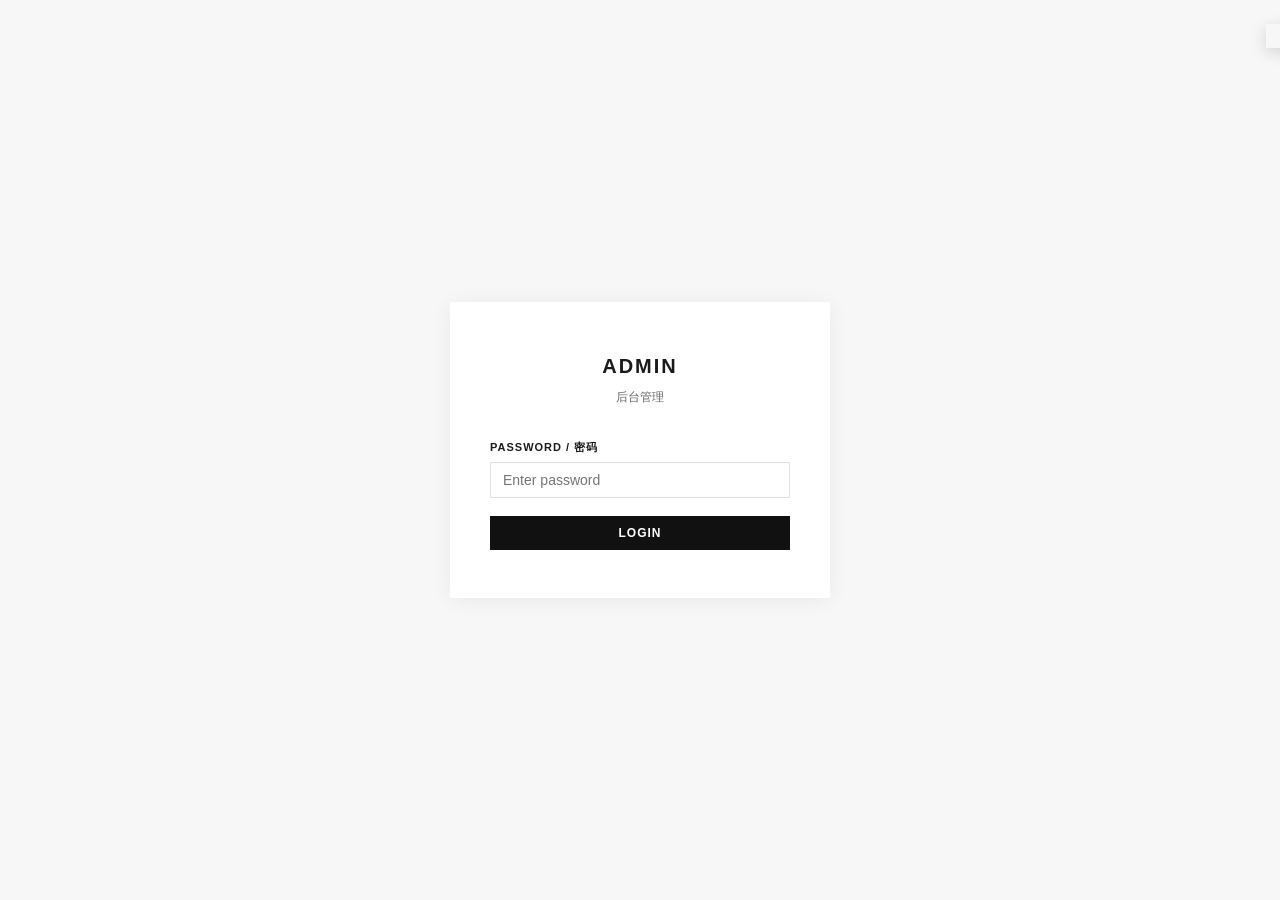
==== admin.html @ 305a061f "Initial deploy - fashion product showcase" ====
<!DOCTYPE html>
<html lang="zh-CN">
<head>
  <meta charset="UTF-8">
  <meta name="viewport" content="width=device-width, initial-scale=1.0">
  <title>Admin - Garment Factory</title>
  <link rel="stylesheet" href="css/style.css">
</head>
<body class="admin-body">

  <!-- ============ Login Screen ============ -->
  <div class="login-wrapper" id="login-screen">
    <div class="login-box">
      <h1>Admin</h1>
      <p class="subtitle">后台管理</p>
      <div class="login-error" id="login-error">Incorrect password</div>
      <div class="form-group">
        <label for="login-password">Password / 密码</label>
        <input type="password" id="login-password" placeholder="Enter password" autocomplete="current-password">
      </div>
      <button class="btn btn-primary" id="login-btn">LOGIN</button>
    </div>
  </div>

  <!-- ============ Admin Dashboard ============ -->
  <div class="admin-layout" id="admin-dashboard" style="display:none;">
    <!-- Sidebar -->
    <aside class="admin-sidebar">
      <div class="sidebar-brand">Admin Panel</div>
      <nav class="sidebar-nav">
        <a href="#" data-panel="company" class="active">
          <svg width="16" height="16" viewBox="0 0 24 24" fill="none" stroke="currentColor" stroke-width="2" stroke-linecap="round" stroke-linejoin="round"><path d="M3 9l9-7 9 7v11a2 2 0 0 1-2 2H5a2 2 0 0 1-2-2z"/><polyline points="9 22 9 12 15 12 15 22"/></svg>
          Company / 企业
        </a>
        <a href="#" data-panel="categories">
          <svg width="16" height="16" viewBox="0 0 24 24" fill="none" stroke="currentColor" stroke-width="2" stroke-linecap="round" stroke-linejoin="round"><rect x="2" y="2" width="20" height="8" rx="2" ry="2"/><rect x="2" y="14" width="20" height="8" rx="2" ry="2"/></svg>
          Categories / 品类
        </a>
        <a href="#" data-panel="social">
          <svg width="16" height="16" viewBox="0 0 24 24" fill="none" stroke="currentColor" stroke-width="2" stroke-linecap="round" stroke-linejoin="round"><circle cx="18" cy="5" r="3"/><circle cx="6" cy="12" r="3"/><circle cx="18" cy="19" r="3"/><line x1="8.59" y1="13.51" x2="15.42" y2="17.49"/><line x1="15.41" y1="6.51" x2="8.59" y2="10.49"/></svg>
          Social / 社媒
        </a>
        <a href="#" data-panel="password">
          <svg width="16" height="16" viewBox="0 0 24 24" fill="none" stroke="currentColor" stroke-width="2" stroke-linecap="round" stroke-linejoin="round"><rect x="3" y="11" width="18" height="11" rx="2" ry="2"/><path d="M7 11V7a5 5 0 0 1 10 0v4"/></svg>
          Password / 密码
        </a>
      </nav>
      <div class="sidebar-footer">
        <div class="storage-info">
          Storage / 存储
          <div class="storage-bar"><div class="fill" id="storage-fill" style="width:0%"></div></div>
          <span id="storage-text">0 / 5 MB</span>
        </div>
        <button class="btn btn-outline btn-sm" id="logout-btn" style="width:100%;color:#fff;border-color:rgba(255,255,255,0.2);">LOGOUT</button>
      </div>
    </aside>

    <!-- Main Content -->
    <main class="admin-main">

      <!-- Company Info Panel -->
      <div class="admin-panel active" id="panel-company">
        <div class="page-header">
          <h2>Company Info / 企业信息</h2>
          <p>Edit company details — English displays on frontend, Chinese as secondary</p>
        </div>

        <div class="card">
          <div class="card-header"><h3>Logo</h3></div>
          <div class="card-body">
            <div class="logo-upload-area">
              <div class="logo-preview" id="logo-preview">
                <span class="no-logo">No Logo</span>
              </div>
              <div>
                <button class="btn btn-outline btn-sm" id="logo-upload-btn">Upload Logo</button>
                <input type="file" id="logo-file-input" accept="image/*" style="display:none;">
                <button class="btn btn-outline btn-sm" id="logo-remove-btn" style="margin-left:8px;color:#c0392b;">Remove</button>
              </div>
            </div>
          </div>
        </div>

        <div class="card">
          <div class="card-header"><h3>Basic Info / 基本信息</h3></div>
          <div class="card-body">
            <div class="field-pair">
              <div class="form-group">
                <label for="co-name">Company Name <span class="label-hint">/ 公司名称（中文）</span></label>
                <input type="text" id="co-name" placeholder="输入中文公司名称">
              </div>
              <div class="form-group">
                <label for="co-name-en">Company Name <span class="label-hint">/ 公司名称（英文）</span></label>
                <input type="text" id="co-name-en" placeholder="English company name">
              </div>
            </div>
            <div class="field-pair">
              <div class="form-group">
                <label for="co-address">Address <span class="label-hint">/ 地址（中文）</span></label>
                <input type="text" id="co-address" placeholder="输入中文地址">
              </div>
              <div class="form-group">
                <label for="co-address-en">Address <span class="label-hint">/ 地址（英文）</span></label>
                <input type="text" id="co-address-en" placeholder="English address">
              </div>
            </div>
            <div class="field-pair">
              <div class="form-group">
                <label for="co-phone">Phone / 电话</label>
                <input type="text" id="co-phone" placeholder="+86 020-8888-6666">
              </div>
              <div class="form-group">
                <label for="co-email">Email / 邮箱</label>
                <input type="text" id="co-email" placeholder="info@example.com">
              </div>
            </div>
            <div class="field-pair">
              <div class="form-group">
                <label for="co-intro">Introduction <span class="label-hint">/ 企业简介（中文）</span></label>
                <textarea id="co-intro" rows="5" placeholder="输入中文企业简介"></textarea>
              </div>
              <div class="form-group">
                <label for="co-intro-en">Introduction <span class="label-hint">/ 企业简介（英文）</span></label>
                <textarea id="co-intro-en" rows="5" placeholder="English company introduction"></textarea>
              </div>
            </div>
            <button class="btn btn-primary" id="save-company-btn" style="width:auto;">SAVE / 保存</button>
          </div>
        </div>
      </div>

      <!-- Categories Panel -->
      <div class="admin-panel" id="panel-categories">
        <div class="page-header">
          <h2>Categories / 品类管理</h2>
          <p>Manage product categories and images — fill both Chinese and English fields</p>
        </div>

        <div class="card">
          <div class="card-header">
            <h3>Category List / 品类列表</h3>
            <button class="btn btn-outline btn-sm" id="add-category-btn">+ Add / 新增</button>
          </div>
          <div class="card-body" id="category-admin-list">
            <!-- Rendered by JS -->
          </div>
        </div>
      </div>

      <!-- Social Links Panel -->
      <div class="admin-panel" id="panel-social">
        <div class="page-header">
          <h2>Social Media / 社交媒体</h2>
          <p>Add your social media platform links — leave blank to hide</p>
        </div>

        <div class="card">
          <div class="card-body">
            <div class="form-group">
              <label for="soc-tiktok">TikTok</label>
              <input type="text" id="soc-tiktok" placeholder="https://www.tiktok.com/@your-account">
            </div>
            <div class="form-group">
              <label for="soc-facebook">Facebook</label>
              <input type="text" id="soc-facebook" placeholder="https://www.facebook.com/your-page">
            </div>
            <div class="form-group">
              <label for="soc-linkedin">LinkedIn</label>
              <input type="text" id="soc-linkedin" placeholder="https://www.linkedin.com/company/your-company">
            </div>
            <button class="btn btn-primary" id="save-social-btn" style="width:auto;">SAVE / 保存</button>
          </div>
        </div>
      </div>

      <!-- Password Panel -->
      <div class="admin-panel" id="panel-password">
        <div class="page-header">
          <h2>Change Password / 修改密码</h2>
          <p>Update admin login password</p>
        </div>

        <div class="card">
          <div class="card-body" style="max-width:420px;">
            <div class="form-group">
              <label for="old-pwd">Current Password / 当前密码</label>
              <input type="password" id="old-pwd" autocomplete="current-password">
            </div>
            <div class="form-group">
              <label for="new-pwd">New Password / 新密码</label>
              <input type="password" id="new-pwd" autocomplete="new-password">
            </div>
            <div class="form-group">
              <label for="confirm-pwd">Confirm Password / 确认密码</label>
              <input type="password" id="confirm-pwd" autocomplete="new-password">
            </div>
            <div class="login-error" id="pwd-error"></div>
            <button class="btn btn-primary" id="save-pwd-btn" style="width:auto;">UPDATE / 更新</button>
          </div>
        </div>
      </div>

    </main>
  </div>

  <!-- Toast -->
  <div class="toast" id="toast"></div>

  <!-- Hidden file input for category image upload -->
  <input type="file" id="hidden-image-input" accept="image/*" multiple style="display:none;">

  <!-- Add/Edit Category Modal -->
  <div class="modal-overlay" id="add-cat-modal">
    <div class="modal-content" style="max-width:520px;">
      <div class="modal-header">
        <h3 id="add-cat-modal-title">Add Category</h3>
        <button class="modal-close" id="add-cat-modal-close">&times;</button>
      </div>
      <div class="modal-body">
        <div class="field-pair">
          <div class="form-group">
            <label for="add-cat-name">Name <span class="label-hint">/ 中文名称</span></label>
            <input type="text" id="add-cat-name" placeholder="品类中文名称">
          </div>
          <div class="form-group">
            <label for="add-cat-name-en">Name <span class="label-hint">/ 英文名称</span></label>
            <input type="text" id="add-cat-name-en" placeholder="English category name">
          </div>
        </div>
        <div class="field-pair">
          <div class="form-group">
            <label for="add-cat-desc">Description <span class="label-hint">/ 中文描述</span></label>
            <textarea id="add-cat-desc" rows="2" placeholder="品类中文描述"></textarea>
          </div>
          <div class="form-group">
            <label for="add-cat-desc-en">Description <span class="label-hint">/ 英文描述</span></label>
            <textarea id="add-cat-desc-en" rows="2" placeholder="English category description"></textarea>
          </div>
        </div>
        <div class="form-group">
          <label>
            <input type="checkbox" id="add-cat-placeholder"> Mark as placeholder / 标记为留空品类
          </label>
        </div>
        <button class="btn btn-primary" id="add-cat-save-btn">SAVE / 保存</button>
        <input type="hidden" id="add-cat-edit-id" value="">
      </div>
    </div>
  </div>

  <script src="js/data.js"></script>
  <script src="js/admin.js"></script>
</body>
</html>
---- css/style.css ----
/* ============================================================
   Fashion Factory - Bilingual Product Showcase
   Premium Sports/Fashion Aesthetic
   ============================================================ */

:root {
  --color-bg: #ffffff;
  --color-bg-alt: #f4f4f4;
  --color-bg-dark: #111111;
  --color-text: #1a1a1a;
  --color-text-light: #666666;
  --color-text-lighter: #999999;
  --color-border: #e0e0e0;
  --color-accent: #c4a265;
  --color-accent-dark: #a8853e;
  --font-stack: -apple-system, BlinkMacSystemFont, "Segoe UI", "PingFang SC",
    "Hiragino Sans GB", "Microsoft YaHei", "Helvetica Neue", Helvetica, Arial,
    sans-serif;
  --max-width: 1320px;
  --header-height: 68px;
  --radius: 2px;
  --shadow: 0 1px 8px rgba(0, 0, 0, 0.04);
  --shadow-lg: 0 4px 24px rgba(0, 0, 0, 0.06);
  --transition: 0.25s ease;
}

*,
*::before,
*::after {
  margin: 0;
  padding: 0;
  box-sizing: border-box;
}

html {
  scroll-behavior: smooth;
  -webkit-text-size-adjust: 100%;
}

body {
  font-family: var(--font-stack);
  font-size: 14px;
  line-height: 1.6;
  color: var(--color-text);
  background: var(--color-bg);
  -webkit-font-smoothing: antialiased;
}

a {
  color: inherit;
  text-decoration: none;
}

img {
  max-width: 100%;
  height: auto;
  display: block;
}

button {
  cursor: pointer;
  font-family: inherit;
  font-size: inherit;
  border: none;
  background: none;
}

input,
textarea,
select {
  font-family: inherit;
  font-size: inherit;
}

ul {
  list-style: none;
}

.container {
  max-width: var(--max-width);
  margin: 0 auto;
  padding: 0 28px;
}

/* ---------- Typography ---------- */
.en-primary {
  font-size: inherit;
  font-weight: 600;
  letter-spacing: 0.5px;
}

.cn-secondary {
  font-size: 0.82em;
  font-weight: 400;
  color: var(--color-text-light);
  letter-spacing: 0;
}

/* ---------- Header ---------- */
.site-header {
  position: fixed;
  top: 0;
  left: 0;
  right: 0;
  z-index: 100;
  height: var(--header-height);
  background: rgba(255, 255, 255, 0.97);
  border-bottom: 1px solid var(--color-border);
}

.site-header .container {
  display: flex;
  align-items: center;
  justify-content: space-between;
  height: 100%;
}

.header-logo {
  display: flex;
  align-items: center;
  gap: 12px;
}

.header-logo img {
  height: 38px;
  width: auto;
}

.header-logo .logo-placeholder {
  width: 38px;
  height: 38px;
  background: var(--color-bg-dark);
  color: #fff;
  display: flex;
  align-items: center;
  justify-content: center;
  font-weight: 700;
  font-size: 14px;
  letter-spacing: 1px;
}

.header-logo .logo-text {
  display: flex;
  flex-direction: column;
  line-height: 1.2;
}

.header-logo .logo-text .en {
  font-size: 16px;
  font-weight: 700;
  letter-spacing: 1.5px;
  text-transform: uppercase;
  color: var(--color-text);
}

.header-logo .logo-text .cn {
  font-size: 11px;
  color: var(--color-text-light);
}

.nav-links {
  display: flex;
  gap: 36px;
}

.nav-links a {
  font-size: 12px;
  font-weight: 500;
  letter-spacing: 1.5px;
  text-transform: uppercase;
  color: var(--color-text-light);
  transition: var(--transition);
  position: relative;
}

.nav-links a::after {
  content: "";
  position: absolute;
  bottom: -6px;
  left: 0;
  width: 0;
  height: 2px;
  background: var(--color-bg-dark);
  transition: var(--transition);
}

.nav-links a:hover,
.nav-links a.active {
  color: var(--color-text);
}

.nav-links a:hover::after,
.nav-links a.active::after {
  width: 100%;
}

.mobile-menu-btn {
  display: none;
  flex-direction: column;
  gap: 5px;
  padding: 4px;
}

.mobile-menu-btn span {
  width: 22px;
  height: 2px;
  background: var(--color-text);
  transition: var(--transition);
}

/* ---------- Hero ---------- */
.hero {
  margin-top: var(--header-height);
  padding: 100px 0 80px;
  background: var(--color-bg-alt);
  text-align: center;
  position: relative;
  overflow: hidden;
}

.hero::after {
  content: "";
  position: absolute;
  bottom: 0;
  left: 0;
  right: 0;
  height: 1px;
  background: var(--color-border);
}

.hero .en {
  display: block;
  font-size: 48px;
  font-weight: 700;
  letter-spacing: 3px;
  text-transform: uppercase;
  color: var(--color-bg-dark);
  margin-bottom: 8px;
}

.hero .cn {
  display: block;
  font-size: 20px;
  font-weight: 300;
  color: var(--color-text-light);
  letter-spacing: 2px;
}

.hero .tagline {
  margin-top: 24px;
  font-size: 14px;
  letter-spacing: 2px;
  text-transform: uppercase;
  color: var(--color-accent);
  font-weight: 500;
}

/* ---------- Section Titles ---------- */
.section-header {
  text-align: center;
  padding: 80px 0 48px;
}

.section-header .en {
  display: block;
  font-size: 13px;
  font-weight: 600;
  letter-spacing: 3px;
  text-transform: uppercase;
  color: var(--color-accent);
  margin-bottom: 12px;
}

.section-header .cn {
  display: block;
  font-size: 28px;
  font-weight: 300;
  letter-spacing: 2px;
  color: var(--color-text);
}

.section-header .divider {
  width: 40px;
  height: 2px;
  background: var(--color-bg-dark);
  margin: 20px auto 0;
}

/* ---------- About Section ---------- */
.about-section {
  padding: 0 0 80px;
}

.about-section .container {
  max-width: 820px;
}

.about-content {
  display: flex;
  flex-direction: column;
  gap: 16px;
}

.about-content .en {
  font-size: 16px;
  color: var(--color-text);
  line-height: 1.9;
  font-weight: 400;
}

.about-content .cn {
  font-size: 14px;
  color: var(--color-text-light);
  line-height: 1.9;
}

/* ---------- Category Grid ---------- */
.products-section {
  background: #fafafa;
  padding-bottom: 80px;
}

.category-grid {
  display: grid;
  grid-template-columns: repeat(3, 1fr);
  gap: 20px;
}

.category-card {
  background: #fff;
  overflow: hidden;
  cursor: pointer;
  transition: var(--transition);
  position: relative;
}

.category-card:hover {
  transform: translateY(-2px);
  box-shadow: var(--shadow-lg);
}

.category-card .card-img {
  width: 100%;
  aspect-ratio: 3/4;
  background: #f0f0f0;
  overflow: hidden;
  position: relative;
}

.category-card .card-img img {
  width: 100%;
  height: 100%;
  object-fit: cover;
  transition: transform 0.5s ease;
}

.category-card:hover .card-img img {
  transform: scale(1.04);
}

.category-card .card-img .img-count {
  position: absolute;
  bottom: 10px;
  right: 10px;
  background: rgba(0, 0, 0, 0.65);
  color: #fff;
  font-size: 11px;
  padding: 3px 10px;
  letter-spacing: 0.5px;
}

.card-placeholder {
  width: 100%;
  height: 100%;
  display: flex;
  flex-direction: column;
  align-items: center;
  justify-content: center;
  color: #bbb;
  gap: 10px;
  background: #f5f5f5;
}

.card-placeholder svg {
  width: 40px;
  height: 40px;
  opacity: 0.25;
}

.card-placeholder span {
  font-size: 12px;
  letter-spacing: 1px;
  text-transform: uppercase;
}

.category-card .card-info {
  padding: 18px 20px 22px;
}

.category-card .card-info .en {
  display: block;
  font-size: 13px;
  font-weight: 600;
  letter-spacing: 1px;
  text-transform: uppercase;
  margin-bottom: 4px;
  color: var(--color-text);
}

.category-card .card-info .cn {
  display: block;
  font-size: 12px;
  color: var(--color-text-light);
  margin-bottom: 4px;
}

.category-card .card-info .desc {
  font-size: 11px;
  color: var(--color-text-lighter);
  line-height: 1.5;
  margin-top: 6px;
}

.category-card .card-info .badge {
  display: inline-block;
  margin-top: 8px;
  padding: 2px 10px;
  font-size: 10px;
  letter-spacing: 1px;
  text-transform: uppercase;
  background: var(--color-bg-dark);
  color: #fff;
}

/* ---------- Contact Section ---------- */
.contact-section {
  padding: 80px 0;
}

.contact-grid {
  display: grid;
  grid-template-columns: repeat(3, 1fr);
  gap: 0;
  border-top: 1px solid var(--color-border);
}

.contact-item {
  padding: 40px 28px;
  text-align: center;
  border-bottom: 1px solid var(--color-border);
  border-right: 1px solid var(--color-border);
}

.contact-item:last-child {
  border-right: none;
}

.contact-item .icon {
  width: 44px;
  height: 44px;
  margin: 0 auto 16px;
  display: flex;
  align-items: center;
  justify-content: center;
  color: var(--color-accent);
}

.contact-item .label {
  display: block;
  font-size: 10px;
  font-weight: 600;
  letter-spacing: 2px;
  text-transform: uppercase;
  color: var(--color-text-lighter);
  margin-bottom: 10px;
}

.contact-item .value {
  display: block;
  font-size: 14px;
  color: var(--color-text);
  line-height: 1.8;
}

.contact-item .value-cn {
  display: block;
  font-size: 12px;
  color: var(--color-text-light);
}

/* ---------- Social Links ---------- */
.social-section {
  padding: 0 0 80px;
  text-align: center;
}

.social-section .social-label {
  font-size: 10px;
  font-weight: 600;
  letter-spacing: 3px;
  text-transform: uppercase;
  color: var(--color-text-lighter);
  margin-bottom: 24px;
}

.social-links {
  display: flex;
  justify-content: center;
  gap: 40px;
}

.social-link {
  display: flex;
  flex-direction: column;
  align-items: center;
  gap: 10px;
  transition: var(--transition);
  color: var(--color-text-light);
}

.social-link:hover {
  color: var(--color-accent);
}

.social-link .social-icon {
  width: 52px;
  height: 52px;
  border: 1px solid var(--color-border);
  display: flex;
  align-items: center;
  justify-content: center;
  transition: var(--transition);
}

.social-link:hover .social-icon {
  border-color: var(--color-accent);
  background: var(--color-accent);
  color: #fff;
}

.social-link .social-name {
  font-size: 11px;
  font-weight: 500;
  letter-spacing: 1px;
}

/* ---------- Footer ---------- */
.site-footer {
  background: var(--color-bg-dark);
  color: #777;
  padding: 40px 0;
  text-align: center;
  font-size: 12px;
  letter-spacing: 0.5px;
}

.site-footer .container {
  display: flex;
  justify-content: space-between;
  align-items: center;
}

.site-footer .footer-brand {
  font-weight: 600;
  color: #aaa;
  letter-spacing: 1px;
  text-transform: uppercase;
}

/* ---------- Modal / Lightbox ---------- */
.modal-overlay {
  position: fixed;
  inset: 0;
  z-index: 200;
  background: rgba(0, 0, 0, 0.9);
  display: flex;
  align-items: center;
  justify-content: center;
  opacity: 0;
  pointer-events: none;
  transition: opacity 0.3s ease;
}

.modal-overlay.active {
  opacity: 1;
  pointer-events: auto;
}

.modal-content {
  position: relative;
  width: 92vw;
  max-width: 1100px;
  max-height: 92vh;
  background: #111;
  overflow: hidden;
  display: flex;
  flex-direction: column;
}

.modal-header {
  padding: 14px 24px;
  display: flex;
  align-items: center;
  justify-content: space-between;
  border-bottom: 1px solid rgba(255, 255, 255, 0.1);
}

.modal-header h3 {
  font-size: 15px;
  font-weight: 600;
  letter-spacing: 1px;
  text-transform: uppercase;
  color: #fff;
}

.modal-header .cn-title {
  font-size: 12px;
  color: #888;
  margin-left: 10px;
  font-weight: 400;
  text-transform: none;
}

.modal-close {
  width: 36px;
  height: 36px;
  display: flex;
  align-items: center;
  justify-content: center;
  font-size: 22px;
  color: #888;
  transition: var(--transition);
}

.modal-close:hover {
  color: #fff;
}

.modal-body {
  padding: 20px;
  overflow-y: auto;
}

.modal-gallery {
  display: grid;
  grid-template-columns: repeat(auto-fill, minmax(260px, 1fr));
  gap: 12px;
}

.modal-gallery img {
  width: 100%;
  aspect-ratio: 3/4;
  object-fit: cover;
  background: #1a1a1a;
}

.modal-gallery .no-images {
  grid-column: 1 / -1;
  text-align: center;
  padding: 80px 20px;
  color: #666;
}

/* ---------- Back to Top ---------- */
.back-to-top {
  position: fixed;
  bottom: 32px;
  right: 32px;
  width: 44px;
  height: 44px;
  background: var(--color-bg-dark);
  color: #fff;
  display: flex;
  align-items: center;
  justify-content: center;
  font-size: 20px;
  opacity: 0;
  pointer-events: none;
  transition: var(--transition);
  z-index: 50;
}

.back-to-top.visible {
  opacity: 1;
  pointer-events: auto;
}

.back-to-top:hover {
  background: #333;
}

/* ============================================================
   Admin Panel Styles
   ============================================================ */

.admin-body {
  background: #f7f7f7;
}

/* Login */
.login-wrapper {
  min-height: 100vh;
  display: flex;
  align-items: center;
  justify-content: center;
}

.login-box {
  background: #fff;
  padding: 48px 40px;
  width: 380px;
  max-width: 90vw;
  box-shadow: 0 2px 20px rgba(0, 0, 0, 0.06);
}

.login-box h1 {
  font-size: 20px;
  font-weight: 700;
  text-align: center;
  letter-spacing: 2px;
  text-transform: uppercase;
  margin-bottom: 6px;
}

.login-box .subtitle {
  text-align: center;
  font-size: 12px;
  color: var(--color-text-light);
  margin-bottom: 32px;
}

.form-group {
  margin-bottom: 18px;
}

.form-group label {
  display: block;
  font-size: 11px;
  font-weight: 600;
  margin-bottom: 5px;
  letter-spacing: 1px;
  text-transform: uppercase;
  color: var(--color-text);
}

.form-group .label-hint {
  font-size: 10px;
  color: var(--color-text-lighter);
  font-weight: 400;
  text-transform: none;
  letter-spacing: 0;
  margin-left: 4px;
}

.form-group input,
.form-group textarea,
.form-group select {
  width: 100%;
  padding: 9px 12px;
  border: 1px solid var(--color-border);
  font-size: 14px;
  transition: var(--transition);
  background: #fff;
  color: var(--color-text);
}

.form-group input:focus,
.form-group textarea:focus,
.form-group select:focus {
  outline: none;
  border-color: var(--color-bg-dark);
}

.form-group textarea {
  resize: vertical;
  min-height: 90px;
}

.login-error {
  color: #c0392b;
  font-size: 12px;
  text-align: center;
  margin-bottom: 14px;
  display: none;
}

.login-error.show {
  display: block;
}

/* Buttons */
.btn {
  display: inline-flex;
  align-items: center;
  justify-content: center;
  gap: 6px;
  padding: 10px 22px;
  font-size: 12px;
  font-weight: 600;
  letter-spacing: 1px;
  text-transform: uppercase;
  transition: var(--transition);
}

.btn-primary {
  background: var(--color-bg-dark);
  color: #fff;
  width: 100%;
}

.btn-primary:hover {
  background: #333;
}

.btn-outline {
  border: 1px solid #ccc;
  color: var(--color-text);
  background: #fff;
}

.btn-outline:hover {
  border-color: var(--color-text);
}

.btn-danger {
  background: #c0392b;
  color: #fff;
}

.btn-danger:hover {
  background: #a93226;
}

.btn-sm {
  padding: 6px 14px;
  font-size: 10px;
}

.btn-xs {
  padding: 3px 10px;
  font-size: 10px;
}

/* Admin Layout */
.admin-layout {
  display: flex;
  min-height: 100vh;
}

.admin-sidebar {
  width: 220px;
  background: #111;
  color: #fff;
  padding: 24px 0;
  position: fixed;
  top: 0;
  left: 0;
  bottom: 0;
  z-index: 100;
  display: flex;
  flex-direction: column;
}

.admin-sidebar .sidebar-brand {
  padding: 0 20px 24px;
  font-size: 14px;
  font-weight: 700;
  letter-spacing: 2px;
  text-transform: uppercase;
  border-bottom: 1px solid rgba(255, 255, 255, 0.08);
  margin-bottom: 16px;
}

.sidebar-nav {
  flex: 1;
}

.sidebar-nav a {
  display: flex;
  align-items: center;
  gap: 10px;
  padding: 11px 20px;
  font-size: 12px;
  font-weight: 500;
  letter-spacing: 1px;
  color: rgba(255, 255, 255, 0.5);
  transition: var(--transition);
}

.sidebar-nav a:hover,
.sidebar-nav a.active {
  color: #fff;
  background: rgba(255, 255, 255, 0.06);
}

.sidebar-nav a svg {
  width: 16px;
  height: 16px;
  flex-shrink: 0;
}

.sidebar-footer {
  padding: 16px 20px;
  border-top: 1px solid rgba(255, 255, 255, 0.08);
}

.sidebar-footer .storage-info {
  font-size: 10px;
  color: rgba(255, 255, 255, 0.35);
  margin-bottom: 12px;
  letter-spacing: 0.5px;
}

.admin-main {
  flex: 1;
  margin-left: 220px;
  padding: 36px 32px;
}

.admin-main .page-header {
  margin-bottom: 28px;
}

.admin-main .page-header h2 {
  font-size: 20px;
  font-weight: 700;
  letter-spacing: 1px;
}

.admin-main .page-header p {
  font-size: 12px;
  color: var(--color-text-light);
  margin-top: 4px;
}

/* Admin Panels */
.admin-panel {
  display: none;
}

.admin-panel.active {
  display: block;
}

/* Card */
.card {
  background: #fff;
  box-shadow: 0 1px 4px rgba(0, 0, 0, 0.04);
  margin-bottom: 20px;
}

.card-header {
  padding: 16px 24px;
  border-bottom: 1px solid var(--color-border);
  display: flex;
  align-items: center;
  justify-content: space-between;
}

.card-header h3 {
  font-size: 14px;
  font-weight: 600;
  letter-spacing: 1px;
}

.card-body {
  padding: 24px;
}

/* Bilingual field pairs */
.field-pair {
  display: grid;
  grid-template-columns: 1fr 1fr;
  gap: 16px;
}

/* Logo Upload */
.logo-upload-area {
  display: flex;
  align-items: center;
  gap: 20px;
}

.logo-preview {
  width: 80px;
  height: 80px;
  border: 1px dashed #ccc;
  display: flex;
  align-items: center;
  justify-content: center;
  overflow: hidden;
  flex-shrink: 0;
}

.logo-preview img {
  width: 100%;
  height: 100%;
  object-fit: contain;
}

.logo-preview .no-logo {
  font-size: 10px;
  color: #bbb;
  text-align: center;
  padding: 8px;
}

/* Category List */
.category-list-item {
  border: 1px solid #eee;
  margin-bottom: 10px;
}

.category-list-header {
  display: flex;
  align-items: center;
  justify-content: space-between;
  padding: 14px 20px;
  background: #fafafa;
  cursor: pointer;
  transition: var(--transition);
}

.category-list-header:hover {
  background: #f4f4f4;
}

.category-list-header .info h4 {
  font-size: 14px;
  font-weight: 600;
}

.category-list-header .info .en-name {
  font-size: 11px;
  color: var(--color-text-light);
  letter-spacing: 0.5px;
  text-transform: uppercase;
  margin-top: 1px;
}

.category-list-header .info .meta {
  font-size: 11px;
  color: var(--color-text-lighter);
  margin-top: 2px;
}

.category-list-header .actions {
  display: flex;
  gap: 6px;
}

.category-list-body {
  padding: 20px;
  display: none;
  border-top: 1px solid #eee;
}

.category-list-body.open {
  display: block;
}

/* Admin Image Grid */
.admin-image-grid {
  display: grid;
  grid-template-columns: repeat(auto-fill, minmax(130px, 1fr));
  gap: 10px;
  margin-bottom: 14px;
}

.admin-image-item {
  position: relative;
  aspect-ratio: 3/4;
  overflow: hidden;
  background: #f0f0f0;
}

.admin-image-item img {
  width: 100%;
  height: 100%;
  object-fit: cover;
}

.admin-image-item .img-actions {
  position: absolute;
  inset: 0;
  background: rgba(0, 0, 0, 0.55);
  display: flex;
  align-items: center;
  justify-content: center;
  gap: 8px;
  opacity: 0;
  transition: var(--transition);
}

.admin-image-item:hover .img-actions {
  opacity: 1;
}

.admin-image-item .img-actions button {
  width: 30px;
  height: 30px;
  border-radius: 50%;
  background: #fff;
  color: #333;
  font-size: 15px;
  display: flex;
  align-items: center;
  justify-content: center;
}

/* Upload Zone */
.upload-zone {
  border: 1px dashed #d0d0d0;
  padding: 28px;
  text-align: center;
  color: var(--color-text-light);
  cursor: pointer;
  transition: var(--transition);
  font-size: 12px;
  letter-spacing: 0.5px;
}

.upload-zone:hover {
  border-color: var(--color-bg-dark);
  color: var(--color-text);
}

.upload-zone input {
  display: none;
}

/* Toast */
.toast {
  position: fixed;
  top: 24px;
  right: 24px;
  z-index: 300;
  padding: 12px 24px;
  color: #fff;
  font-size: 13px;
  letter-spacing: 0.5px;
  transform: translateX(120%);
  transition: transform 0.3s ease;
  box-shadow: 0 4px 16px rgba(0, 0, 0, 0.15);
}

.toast.show {
  transform: translateX(0);
}

.toast-success {
  background: #2d8c4a;
}

.toast-error {
  background: #c0392b;
}

/* Storage bar */
.storage-bar {
  height: 3px;
  background: rgba(255, 255, 255, 0.1);
  margin-top: 6px;
  overflow: hidden;
}

.storage-bar .fill {
  height: 100%;
  background: var(--color-accent);
  transition: width 0.3s ease;
}

/* Empty state */
.empty-state {
  text-align: center;
  padding: 40px;
  color: #bbb;
  font-size: 12px;
}

/* ---------- Responsive ---------- */
@media (max-width: 1024px) {
  .category-grid {
    grid-template-columns: repeat(2, 1fr);
  }

  .field-pair {
    grid-template-columns: 1fr;
  }
}

@media (max-width: 768px) {
  :root {
    --header-height: 56px;
  }

  .hero {
    padding: 64px 0 56px;
  }

  .hero .en {
    font-size: 30px;
    letter-spacing: 2px;
  }

  .hero .cn {
    font-size: 16px;
  }

  .nav-links {
    display: none;
    position: fixed;
    top: var(--header-height);
    left: 0;
    right: 0;
    background: #fff;
    flex-direction: column;
    padding: 20px 28px;
    gap: 16px;
    border-bottom: 1px solid var(--color-border);
  }

  .nav-links.open {
    display: flex;
  }

  .mobile-menu-btn {
    display: flex;
  }

  .category-grid {
    grid-template-columns: 1fr;
  }

  .contact-grid {
    grid-template-columns: 1fr;
  }

  .contact-item {
    border-right: none;
  }

  .social-links {
    gap: 24px;
  }

  .site-footer .container {
    flex-direction: column;
    gap: 8px;
  }

  .modal-gallery {
    grid-template-columns: 1fr;
  }

  /* Admin */
  .admin-sidebar {
    width: 100%;
    height: auto;
    position: relative;
    padding: 10px 0;
  }

  .admin-layout {
    flex-direction: column;
  }

  .admin-main {
    margin-left: 0;
    padding: 20px;
  }

  .sidebar-nav {
    display: flex;
    overflow-x: auto;
  }

  .sidebar-nav a {
    white-space: nowrap;
    padding: 8px 14px;
  }

  .sidebar-footer {
    display: none;
  }
}

@media (max-width: 480px) {
  .container {
    padding: 0 16px;
  }

  .hero .en {
    font-size: 24px;
  }

  .login-box {
    padding: 28px 20px;
  }

  .admin-image-grid {
    grid-template-columns: repeat(2, 1fr);
  }

  .logo-upload-area {
    flex-direction: column;
    align-items: flex-start;
  }

  .section-header {
    padding: 48px 0 32px;
  }

  .section-header .cn {
    font-size: 22px;
  }
}
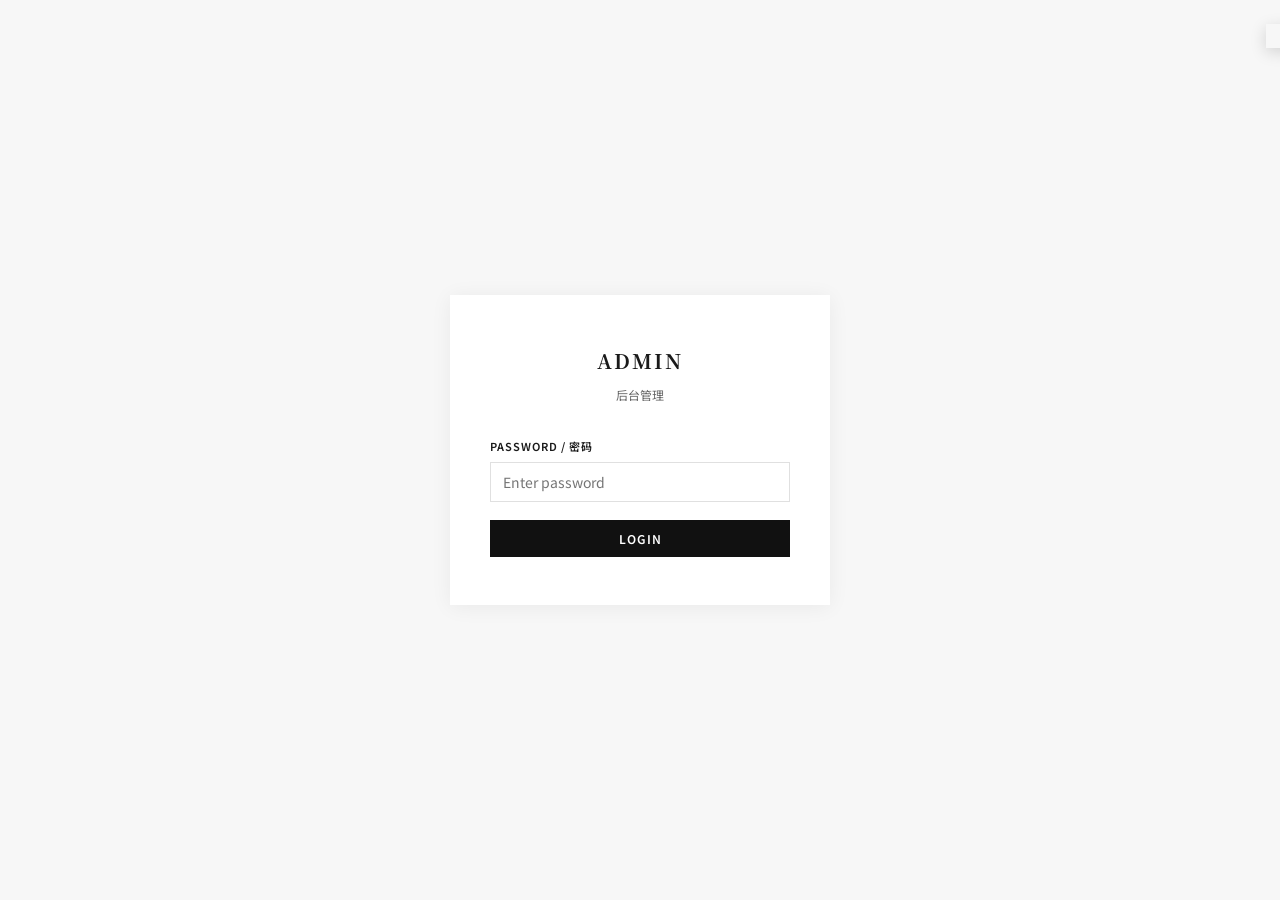
==== commit 200d08f7: "Site upgrade: SEO, Stats, Advantages, security improvements - Add SEO meta tags, OG tags, Twitter Ca" ====
--- a/admin.html
+++ b/admin.html
@@ -1,4 +1,4 @@
-<!DOCTYPE html>
+﻿<!DOCTYPE html>
 <html lang="zh-CN">
 <head>
   <meta charset="UTF-8">
@@ -44,6 +44,18 @@
           <svg width="16" height="16" viewBox="0 0 24 24" fill="none" stroke="currentColor" stroke-width="2" stroke-linecap="round" stroke-linejoin="round"><rect x="3" y="11" width="18" height="11" rx="2" ry="2"/><path d="M7 11V7a5 5 0 0 1 10 0v4"/></svg>
           Password / 密码
         </a>
+        <a href="#" data-panel="certificates">
+          <svg width="16" height="16" viewBox="0 0 24 24" fill="none" stroke="currentColor" stroke-width="2" stroke-linecap="round" stroke-linejoin="round"><path d="M9 12l2 2 4-4"/><rect x="3" y="3" width="18" height="18" rx="2" ry="2"/></svg>
+          Certs / 资质
+        </a>
+        <a href="#" data-panel="contact-settings">
+          <svg width="16" height="16" viewBox="0 0 24 24" fill="none" stroke="currentColor" stroke-width="2" stroke-linecap="round" stroke-linejoin="round"><path d="M21 11.5a8.38 8.38 0 0 1-.9 3.8 8.5 8.5 0 0 1-7.6 4.7 8.38 8.38 0 0 1-3.8-.9L3 21l1.9-5.7a8.38 8.38 0 0 1-.9-3.8 8.5 8.5 0 0 1 4.7-7.6 8.38 8.38 0 0 1 3.8-.9h.5a8.48 8.48 0 0 1 8 8v.5z"/></svg>
+          Contact / 联系
+        </a>
+        <a href="#" id="export-nav-btn">
+          <svg width="16" height="16" viewBox="0 0 24 24" fill="none" stroke="currentColor" stroke-width="2" stroke-linecap="round" stroke-linejoin="round"><path d="M21 15v4a2 2 0 0 1-2 2H5a2 2 0 0 1-2-2v-4"/><polyline points="7 10 12 15 17 10"/><line x1="12" y1="15" x2="12" y2="3"/></svg>
+          Export / 导出
+        </a>
       </nav>
       <div class="sidebar-footer">
         <div class="storage-info">
@@ -173,6 +185,85 @@
         </div>
       </div>
 
+      <!-- Certificates Panel -->
+      <div class="admin-panel" 
+          </div>
+        </div>
+
+        <div class="card">
+          <div class="card-header"><h3>Advantages / 为什么选我们</h3></div>
+          <div class="card-body" id="advantages-editor">
+            <p style="font-size:11px;color:#999;margin-bottom:16px;">These cards appear in the "Why Choose Us" section on the homepage.</p>
+          </div>
+        </div>
+        id="panel-certificates">
+        <div class="page-header">
+          <h2>Certificates / 资质证书</h2>
+          <p>Manage certificates (BSCI, ISO etc.) — upload image or provide PDF download link</p>
+        </div>
+        <div class="card">
+          <div class="card-header">
+            <h3>Certificate List / 证书列表</h3>
+            <button class="btn btn-outline btn-sm" id="add-cert-btn">+ Add / 新增</button>
+          </div>
+          <div class="card-body" id="cert-admin-list">
+            <!-- Rendered by JS -->
+          </div>
+        </div>
+      </div>
+
+      <!-- Contact Settings Panel -->
+      <div class="admin-panel" id="panel-contact-settings">
+        <div class="page-header">
+          <h2>Contact Settings / 联系方式设置</h2>
+          <p>Set WeChat QR code, WhatsApp number, and website cover image</p>
+        </div>
+        <div class="card">
+          <div class="card-header"><h3>Cover Image / 网站封面</h3></div>
+          <div class="card-body">
+            <div class="logo-upload-area">
+              <div class="logo-preview" id="cover-preview">
+                <span class="no-logo">No Cover</span>
+              </div>
+              <div>
+                <button class="btn btn-outline btn-sm" id="cover-upload-btn">Upload Cover</button>
+                <input type="file" id="cover-file-input" accept="image/*" style="display:none;">
+                <button class="btn btn-outline btn-sm" id="cover-remove-btn" style="margin-left:8px;color:#c0392b;">Remove</button>
+              </div>
+            </div>
+            <p style="font-size:11px;color:#999;margin-top:10px;">Recommended: 1920×1080 or wider landscape image / 推荐横版图片</p>
+          </div>
+        </div>
+
+        <div class="card">
+          <div class="card-header"><h3>WeChat / 微信</h3></div>
+          <div class="card-body">
+            <div class="logo-upload-area">
+              <div class="logo-preview" id="wechatqr-preview">
+                <span class="no-logo">No QR</span>
+              </div>
+              <div>
+                <button class="btn btn-outline btn-sm" id="wechatqr-upload-btn">Upload QR Code</button>
+                <input type="file" id="wechatqr-file-input" accept="image/*" style="display:none;">
+                <button class="btn btn-outline btn-sm" id="wechatqr-remove-btn" style="margin-left:8px;color:#c0392b;">Remove</button>
+              </div>
+            </div>
+            <p style="font-size:11px;color:#999;margin-top:10px;">Upload your WeChat QR code image (1:1 square recommended) / 上传微信二维码图片</p>
+          </div>
+        </div>
+
+        <div class="card">
+          <div class="card-header"><h3>WhatsApp</h3></div>
+          <div class="card-body">
+            <div class="form-group">
+              <label for="whatsapp-input">WhatsApp Number <span class="label-hint">/ WhatsApp号码（含国家代码，如+8613800000000）</span></label>
+              <input type="text" id="whatsapp-input" placeholder="+8613800000000">
+            </div>
+            <button class="btn btn-primary" id="save-contact-settings-btn" style="width:auto;">SAVE / 保存</button>
+          </div>
+        </div>
+      </div>
+
       <!-- Password Panel -->
       <div class="admin-panel" id="panel-password">
         <div class="page-header">
@@ -208,6 +299,41 @@
 
   <!-- Hidden file input for category image upload -->
   <input type="file" id="hidden-image-input" accept="image/*" multiple style="display:none;">
+
+  <!-- Add/Edit Certificate Modal -->
+  <div class="modal-overlay" id="add-cert-modal">
+    <div class="modal-content" style="max-width:520px;">
+      <div class="modal-header">
+        <h3 id="add-cert-modal-title">Add Certificate</h3>
+        <button class="modal-close" id="add-cert-modal-close">&times;</button>
+      </div>
+      <div class="modal-body">
+        <div class="field-pair">
+          <div class="form-group">
+            <label for="add-cert-name">Name <span class="label-hint">/ 中文名称</span></label>
+            <input type="text" id="add-cert-name" placeholder="如：BSCI 认证">
+          </div>
+          <div class="form-group">
+            <label for="add-cert-name-en">Name <span class="label-hint">/ 英文名称</span></label>
+            <input type="text" id="add-cert-name-en" placeholder="e.g. BSCI Certificate">
+          </div>
+        </div>
+        <div class="form-group">
+          <label>Certificate Image <span class="label-hint">/ 证书图片（可选）</span></label>
+          <button class="btn btn-outline btn-sm" id="add-cert-img-btn">Upload Image</button>
+          <span id="add-cert-img-name" style="font-size:11px;color:#999;margin-left:8px;"></span>
+          <input type="file" id="add-cert-img-file" accept="image/*" style="display:none;">
+          <input type="hidden" id="add-cert-img-data" value="">
+        </div>
+        <div class="form-group">
+          <label>Download File <span class="label-hint">/ 下载文件（可选，如PDF）</span></label>
+          <input type="text" id="add-cert-file" placeholder="files/cert.pdf">
+        </div>
+        <button class="btn btn-primary" id="add-cert-save-btn">SAVE / 保存</button>
+        <input type="hidden" id="add-cert-edit-id" value="">
+      </div>
+    </div>
+  </div>
 
   <!-- Add/Edit Category Modal -->
   <div class="modal-overlay" id="add-cat-modal">
--- a/css/style.css
+++ b/css/style.css
@@ -1,7 +1,9 @@
-/* ============================================================
+﻿/* ============================================================
    Fashion Factory - Bilingual Product Showcase
-   Premium Sports/Fashion Aesthetic
+   Premium B2B Foreign Trade Aesthetic
    ============================================================ */
+
+@import url('https://fonts.googleapis.com/css2?family=Noto+Sans+SC:wght@300;400;500;600;700&family=Noto+Serif+SC:wght@400;500;600;700&display=swap');
 
 :root {
   --color-bg: #ffffff;
@@ -13,9 +15,8 @@
   --color-border: #e0e0e0;
   --color-accent: #c4a265;
   --color-accent-dark: #a8853e;
-  --font-stack: -apple-system, BlinkMacSystemFont, "Segoe UI", "PingFang SC",
-    "Hiragino Sans GB", "Microsoft YaHei", "Helvetica Neue", Helvetica, Arial,
-    sans-serif;
+  --font-heading: 'Noto Serif SC', 'Songti SC', 'SimSun', serif;
+  --font-body: 'Noto Sans SC', 'PingFang SC', 'Hiragino Sans GB', 'Microsoft YaHei', 'Helvetica Neue', Arial, sans-serif;
   --max-width: 1320px;
   --header-height: 68px;
   --radius: 2px;
@@ -38,12 +39,13 @@
 }
 
 body {
-  font-family: var(--font-stack);
-  font-size: 14px;
-  line-height: 1.6;
+  font-family: var(--font-body);
+  font-size: 15px;
+  line-height: 1.75;
   color: var(--color-text);
   background: var(--color-bg);
   -webkit-font-smoothing: antialiased;
+  -moz-osx-font-smoothing: grayscale;
 }
 
 a {
@@ -84,13 +86,15 @@
 
 /* ---------- Typography ---------- */
 .en-primary {
+  font-family: var(--font-heading);
   font-size: inherit;
   font-weight: 600;
   letter-spacing: 0.5px;
 }
 
 .cn-secondary {
-  font-size: 0.82em;
+  font-family: var(--font-body);
+  font-size: 0.88em;
   font-weight: 400;
   color: var(--color-text-light);
   letter-spacing: 0;
@@ -146,6 +150,7 @@
 }
 
 .header-logo .logo-text .en {
+  font-family: var(--font-heading);
   font-size: 16px;
   font-weight: 700;
   letter-spacing: 1.5px;
@@ -154,6 +159,7 @@
 }
 
 .header-logo .logo-text .cn {
+  font-family: var(--font-body);
   font-size: 11px;
   color: var(--color-text-light);
 }
@@ -164,7 +170,8 @@
 }
 
 .nav-links a {
-  font-size: 12px;
+  font-family: var(--font-body);
+  font-size: 13px;
   font-weight: 500;
   letter-spacing: 1.5px;
   text-transform: uppercase;
@@ -211,7 +218,7 @@
 /* ---------- Hero ---------- */
 .hero {
   margin-top: var(--header-height);
-  padding: 100px 0 80px;
+  padding: 120px 0 100px;
   background: var(--color-bg-alt);
   text-align: center;
   position: relative;
@@ -230,26 +237,30 @@
 
 .hero .en {
   display: block;
-  font-size: 48px;
+  font-family: var(--font-heading);
+  font-size: 56px;
   font-weight: 700;
-  letter-spacing: 3px;
+  letter-spacing: 4px;
   text-transform: uppercase;
   color: var(--color-bg-dark);
-  margin-bottom: 8px;
+  margin-bottom: 12px;
+  line-height: 1.15;
 }
 
 .hero .cn {
   display: block;
-  font-size: 20px;
-  font-weight: 300;
+  font-family: var(--font-heading);
+  font-size: 22px;
+  font-weight: 400;
   color: var(--color-text-light);
-  letter-spacing: 2px;
+  letter-spacing: 3px;
 }
 
 .hero .tagline {
-  margin-top: 24px;
+  margin-top: 28px;
+  font-family: var(--font-body);
   font-size: 14px;
-  letter-spacing: 2px;
+  letter-spacing: 3px;
   text-transform: uppercase;
   color: var(--color-accent);
   font-weight: 500;
@@ -263,27 +274,30 @@
 
 .section-header .en {
   display: block;
-  font-size: 13px;
+  font-family: var(--font-heading);
+  font-size: 14px;
   font-weight: 600;
   letter-spacing: 3px;
   text-transform: uppercase;
   color: var(--color-accent);
-  margin-bottom: 12px;
+  margin-bottom: 14px;
 }
 
 .section-header .cn {
   display: block;
-  font-size: 28px;
-  font-weight: 300;
-  letter-spacing: 2px;
+  font-family: var(--font-heading);
+  font-size: 32px;
+  font-weight: 600;
+  letter-spacing: 3px;
   color: var(--color-text);
+  line-height: 1.3;
 }
 
 .section-header .divider {
-  width: 40px;
+  width: 44px;
   height: 2px;
   background: var(--color-bg-dark);
-  margin: 20px auto 0;
+  margin: 22px auto 0;
 }
 
 /* ---------- About Section ---------- */
@@ -298,20 +312,22 @@
 .about-content {
   display: flex;
   flex-direction: column;
-  gap: 16px;
+  gap: 20px;
 }
 
 .about-content .en {
-  font-size: 16px;
+  font-family: var(--font-body);
+  font-size: 17px;
   color: var(--color-text);
-  line-height: 1.9;
+  line-height: 2;
   font-weight: 400;
 }
 
 .about-content .cn {
-  font-size: 14px;
+  font-family: var(--font-body);
+  font-size: 15px;
   color: var(--color-text-light);
-  line-height: 1.9;
+  line-height: 2;
 }
 
 /* ---------- Category Grid ---------- */
@@ -364,6 +380,7 @@
   right: 10px;
   background: rgba(0, 0, 0, 0.65);
   color: #fff;
+  font-family: var(--font-body);
   font-size: 11px;
   padding: 3px 10px;
   letter-spacing: 0.5px;
@@ -388,44 +405,51 @@
 }
 
 .card-placeholder span {
+  font-family: var(--font-body);
   font-size: 12px;
   letter-spacing: 1px;
   text-transform: uppercase;
 }
 
 .category-card .card-info {
-  padding: 18px 20px 22px;
+  padding: 20px 22px 24px;
 }
 
 .category-card .card-info .en {
   display: block;
-  font-size: 13px;
-  font-weight: 600;
+  font-family: var(--font-heading);
+  font-size: 16px;
+  font-weight: 700;
   letter-spacing: 1px;
   text-transform: uppercase;
-  margin-bottom: 4px;
+  margin-bottom: 6px;
   color: var(--color-text);
 }
 
 .category-card .card-info .cn {
   display: block;
+  font-family: var(--font-body);
+  font-size: 14px;
+  font-weight: 500;
+  color: var(--color-text-light);
+  margin-bottom: 6px;
+}
+
+.category-card .card-info .desc {
+  font-family: var(--font-body);
   font-size: 12px;
-  color: var(--color-text-light);
-  margin-bottom: 4px;
-}
-
-.category-card .card-info .desc {
-  font-size: 11px;
   color: var(--color-text-lighter);
-  line-height: 1.5;
-  margin-top: 6px;
+  line-height: 1.6;
+  margin-top: 8px;
 }
 
 .category-card .card-info .badge {
   display: inline-block;
   margin-top: 8px;
-  padding: 2px 10px;
-  font-size: 10px;
+  padding: 3px 12px;
+  font-family: var(--font-body);
+  font-size: 11px;
+  font-weight: 500;
   letter-spacing: 1px;
   text-transform: uppercase;
   background: var(--color-bg-dark);
@@ -467,24 +491,28 @@
 
 .contact-item .label {
   display: block;
-  font-size: 10px;
+  font-family: var(--font-body);
+  font-size: 11px;
   font-weight: 600;
   letter-spacing: 2px;
   text-transform: uppercase;
   color: var(--color-text-lighter);
-  margin-bottom: 10px;
+  margin-bottom: 12px;
 }
 
 .contact-item .value {
   display: block;
-  font-size: 14px;
+  font-family: var(--font-heading);
+  font-size: 15px;
+  font-weight: 500;
   color: var(--color-text);
-  line-height: 1.8;
+  line-height: 1.9;
 }
 
 .contact-item .value-cn {
   display: block;
-  font-size: 12px;
+  font-family: var(--font-body);
+  font-size: 13px;
   color: var(--color-text-light);
 }
 
@@ -495,7 +523,8 @@
 }
 
 .social-section .social-label {
-  font-size: 10px;
+  font-family: var(--font-body);
+  font-size: 11px;
   font-weight: 600;
   letter-spacing: 3px;
   text-transform: uppercase;
@@ -539,7 +568,8 @@
 }
 
 .social-link .social-name {
-  font-size: 11px;
+  font-family: var(--font-body);
+  font-size: 12px;
   font-weight: 500;
   letter-spacing: 1px;
 }
@@ -548,9 +578,10 @@
 .site-footer {
   background: var(--color-bg-dark);
   color: #777;
-  padding: 40px 0;
+  padding: 44px 0;
   text-align: center;
-  font-size: 12px;
+  font-family: var(--font-body);
+  font-size: 13px;
   letter-spacing: 0.5px;
 }
 
@@ -561,6 +592,7 @@
 }
 
 .site-footer .footer-brand {
+  font-family: var(--font-heading);
   font-weight: 600;
   color: #aaa;
   letter-spacing: 1px;
@@ -606,6 +638,7 @@
 }
 
 .modal-header h3 {
+  font-family: var(--font-heading);
   font-size: 15px;
   font-weight: 600;
   letter-spacing: 1px;
@@ -614,6 +647,7 @@
 }
 
 .modal-header .cn-title {
+  font-family: var(--font-body);
   font-size: 12px;
   color: #888;
   margin-left: 10px;
@@ -658,6 +692,7 @@
   grid-column: 1 / -1;
   text-align: center;
   padding: 80px 20px;
+  font-family: var(--font-body);
   color: #666;
 }
 
@@ -714,6 +749,7 @@
 }
 
 .login-box h1 {
+  font-family: var(--font-heading);
   font-size: 20px;
   font-weight: 700;
   text-align: center;
@@ -723,6 +759,7 @@
 }
 
 .login-box .subtitle {
+  font-family: var(--font-body);
   text-align: center;
   font-size: 12px;
   color: var(--color-text-light);
@@ -735,6 +772,7 @@
 
 .form-group label {
   display: block;
+  font-family: var(--font-body);
   font-size: 11px;
   font-weight: 600;
   margin-bottom: 5px;
@@ -744,6 +782,7 @@
 }
 
 .form-group .label-hint {
+  font-family: var(--font-body);
   font-size: 10px;
   color: var(--color-text-lighter);
   font-weight: 400;
@@ -795,6 +834,7 @@
   justify-content: center;
   gap: 6px;
   padding: 10px 22px;
+  font-family: var(--font-body);
   font-size: 12px;
   font-weight: 600;
   letter-spacing: 1px;
@@ -863,6 +903,7 @@
 
 .admin-sidebar .sidebar-brand {
   padding: 0 20px 24px;
+  font-family: var(--font-heading);
   font-size: 14px;
   font-weight: 700;
   letter-spacing: 2px;
@@ -880,6 +921,7 @@
   align-items: center;
   gap: 10px;
   padding: 11px 20px;
+  font-family: var(--font-body);
   font-size: 12px;
   font-weight: 500;
   letter-spacing: 1px;
@@ -905,6 +947,7 @@
 }
 
 .sidebar-footer .storage-info {
+  font-family: var(--font-body);
   font-size: 10px;
   color: rgba(255, 255, 255, 0.35);
   margin-bottom: 12px;
@@ -922,12 +965,14 @@
 }
 
 .admin-main .page-header h2 {
+  font-family: var(--font-heading);
   font-size: 20px;
   font-weight: 700;
   letter-spacing: 1px;
 }
 
 .admin-main .page-header p {
+  font-family: var(--font-body);
   font-size: 12px;
   color: var(--color-text-light);
   margin-top: 4px;
@@ -958,6 +1003,7 @@
 }
 
 .card-header h3 {
+  font-family: var(--font-heading);
   font-size: 14px;
   font-weight: 600;
   letter-spacing: 1px;
@@ -1026,11 +1072,13 @@
 }
 
 .category-list-header .info h4 {
+  font-family: var(--font-heading);
   font-size: 14px;
   font-weight: 600;
 }
 
 .category-list-header .info .en-name {
+  font-family: var(--font-body);
   font-size: 11px;
   color: var(--color-text-light);
   letter-spacing: 0.5px;
@@ -1039,6 +1087,7 @@
 }
 
 .category-list-header .info .meta {
+  font-family: var(--font-body);
   font-size: 11px;
   color: var(--color-text-lighter);
   margin-top: 2px;
@@ -1113,6 +1162,7 @@
   border: 1px dashed #d0d0d0;
   padding: 28px;
   text-align: center;
+  font-family: var(--font-body);
   color: var(--color-text-light);
   cursor: pointer;
   transition: var(--transition);
@@ -1136,6 +1186,7 @@
   right: 24px;
   z-index: 300;
   padding: 12px 24px;
+  font-family: var(--font-body);
   color: #fff;
   font-size: 13px;
   letter-spacing: 0.5px;
@@ -1174,8 +1225,530 @@
 .empty-state {
   text-align: center;
   padding: 40px;
+  font-family: var(--font-body);
   color: #bbb;
   font-size: 12px;
+}
+
+/* ---------- Hero Cover + CTA ---------- */
+.hero {
+  position: relative;
+  overflow: hidden;
+}
+
+.hero-bg {
+  position: absolute;
+  inset: 0;
+  background-size: cover;
+  background-position: center;
+  opacity: 0;
+  transition: opacity 0.8s ease;
+  z-index: 0;
+}
+
+.hero-bg::after {
+  content: "";
+  position: absolute;
+  inset: 0;
+  background: rgba(0, 0, 0, 0.55);
+}
+
+.hero-bg.show {
+  opacity: 1;
+}
+
+.hero-bg.show ~ .hero-content .en {
+  color: #fff;
+  text-shadow: 0 2px 12px rgba(0, 0, 0, 0.4);
+}
+
+.hero-bg.show ~ .hero-content .cn {
+  color: rgba(255, 255, 255, 0.85);
+  text-shadow: 0 1px 8px rgba(0, 0, 0, 0.35);
+}
+
+.hero-bg.show ~ .hero-content .tagline {
+  color: var(--color-accent);
+}
+
+.hero-content {
+  position: relative;
+  z-index: 1;
+}
+
+.hero-cta {
+  display: flex;
+  justify-content: center;
+  gap: 16px;
+  margin-top: 32px;
+  flex-wrap: wrap;
+}
+
+.hero-cta .btn {
+  font-family: var(--font-body);
+  padding: 12px 28px;
+  font-size: 13px;
+  letter-spacing: 2px;
+}
+
+.hero-btn-inquiry {
+  width: auto;
+}
+
+.hero-btn-contact {
+  width: auto;
+  border-color: var(--color-text);
+  color: var(--color-text);
+  background: transparent;
+}
+
+.hero-bg.show ~ .hero-content .hero-btn-contact {
+  border-color: #fff;
+  color: #fff;
+  background: rgba(255, 255, 255, 0.08);
+}
+
+.hero-bg.show ~ .hero-content .hero-btn-contact:hover {
+  background: rgba(255, 255, 255, 0.18);
+}
+
+/* ---------- Nav Inquiry Highlight ---------- */
+.nav-inquiry {
+  color: var(--color-accent) !important;
+  font-weight: 700 !important;
+}
+
+
+/* ---------- Stats Counter ---------- */
+.stats-section {
+  background: var(--color-bg-dark);
+  color: #fff;
+  padding: 64px 0;
+}
+
+.stats-grid {
+  display: grid;
+  grid-template-columns: repeat(4, 1fr);
+  gap: 0;
+  text-align: center;
+}
+
+.stat-item {
+  padding: 0 20px;
+  border-right: 1px solid rgba(255,255,255,0.1);
+}
+
+.stat-item:last-child {
+  border-right: none;
+}
+
+.stat-number {
+  display: block;
+  font-family: var(--font-heading);
+  font-size: 48px;
+  font-weight: 700;
+  letter-spacing: 2px;
+  color: var(--color-accent);
+  line-height: 1;
+  margin-bottom: 12px;
+  transition: color 0.3s ease;
+}
+
+.stat-item:hover .stat-number {
+  color: #fff;
+}
+
+.stat-label {
+  display: block;
+  font-family: var(--font-body);
+  font-size: 12px;
+  font-weight: 500;
+  letter-spacing: 1.5px;
+  text-transform: uppercase;
+  color: rgba(255,255,255,0.5);
+}
+
+.stat-label-cn {
+  display: block;
+  font-family: var(--font-body);
+  font-size: 11px;
+  color: rgba(255,255,255,0.35);
+  margin-top: 4px;
+}
+
+/* ---------- Why Us / Advantages ---------- */
+.why-us-section {
+  background: #fafafa;
+  padding-bottom: 80px;
+}
+
+.advantages-grid {
+  display: grid;
+  grid-template-columns: repeat(4, 1fr);
+  gap: 20px;
+}
+
+.advantage-card {
+  background: #fff;
+  padding: 40px 28px 32px;
+  text-align: center;
+  transition: transform 0.25s ease, box-shadow 0.25s ease;
+}
+
+.advantage-card:hover {
+  transform: translateY(-4px);
+  box-shadow: 0 8px 32px rgba(0,0,0,0.08);
+}
+
+.advantage-icon {
+  width: 56px;
+  height: 56px;
+  margin: 0 auto 20px;
+  display: flex;
+  align-items: center;
+  justify-content: center;
+  background: var(--color-bg-dark);
+  color: var(--color-accent);
+  transition: background 0.25s ease, color 0.25s ease;
+}
+
+.advantage-card:hover .advantage-icon {
+  background: var(--color-accent);
+  color: #fff;
+}
+
+.advantage-icon svg {
+  width: 24px;
+  height: 24px;
+}
+
+.advantage-title-en {
+  display: block;
+  font-family: var(--font-heading);
+  font-size: 15px;
+  font-weight: 700;
+  letter-spacing: 1px;
+  text-transform: uppercase;
+  color: var(--color-text);
+  margin-bottom: 4px;
+}
+
+.advantage-title-cn {
+  display: block;
+  font-family: var(--font-body);
+  font-size: 13px;
+  color: var(--color-text-light);
+  margin-bottom: 14px;
+}
+
+.advantage-desc-en {
+  font-family: var(--font-body);
+  font-size: 12px;
+  color: var(--color-text-light);
+  line-height: 1.7;
+}
+
+/* ---------- Form Feedback ---------- */
+.form-feedback {
+  display: none;
+  padding: 10px 14px;
+  margin-bottom: 16px;
+  font-family: var(--font-body);
+  font-size: 13px;
+  line-height: 1.6;
+}
+
+.form-feedback.success {
+  display: block;
+  background: #e8f5e9;
+  color: #2e7d32;
+}
+
+.form-feedback.error {
+  display: block;
+  background: #fce4ec;
+  color: #c62828;
+}
+
+.form-feedback.sending {
+  display: block;
+  background: #e3f2fd;
+  color: #1565c0;
+}
+
+.form-group .required {
+  color: #c62828;
+}
+
+/* ---------- WeChat Modal Overrides ---------- */
+.wechat-modal-content {
+  max-width: 360px;
+  background: #fff;
+}
+
+.wechat-modal-header {
+  border-bottom: 1px solid #eee;
+}
+
+.wechat-modal-header h3 {
+  color: #111;
+}
+
+.wechat-modal-header .modal-close {
+  color: #666;
+}
+
+.wechat-modal-body {
+  text-align: center;
+  padding: 32px;
+}
+
+.wechat-modal-body img {
+  width: 200px;
+  height: 200px;
+  margin: 0 auto;
+  display: block;
+}
+
+.wechat-scan-text {
+  margin-top: 12px;
+  font-family: var(--font-body);
+  font-size: 12px;
+  color: #666;
+}
+
+#wechat-id-text {
+  font-family: var(--font-body);
+  font-size: 11px;
+  color: #999;
+  margin-top: 4px;
+}
+
+/* ---------- Animations ---------- */
+@keyframes fadeInUp {
+  from {
+    opacity: 0;
+    transform: translateY(20px);
+  }
+  to {
+    opacity: 1;
+    transform: translateY(0);
+  }
+}
+
+.animate-in {
+  animation: fadeInUp 0.5s ease forwards;
+}
+
+/* ---------- Footer Enhanced ---------- */
+.footer-left {
+  display: flex;
+  flex-direction: column;
+  gap: 4px;
+  text-align: left;
+}
+
+.footer-tagline {
+  font-family: var(--font-body);
+  font-size: 11px;
+  color: #555;
+  letter-spacing: 0.5px;
+}
+
+
+/* ---------- Certificates ---------- */
+.certificates-section {
+  padding: 0 0 60px;
+}
+
+.certificates-grid {
+  display: grid;
+  grid-template-columns: repeat(auto-fill, minmax(240px, 1fr));
+  gap: 16px;
+  max-width: 640px;
+  margin: 0 auto;
+}
+
+.cert-card {
+  background: #fff;
+  border: 1px solid var(--color-border);
+  overflow: hidden;
+  transition: var(--transition);
+}
+
+.cert-card:hover {
+  box-shadow: var(--shadow-lg);
+  transform: translateY(-2px);
+}
+
+.cert-img {
+  width: 100%;
+  height: 200px;
+  background: #f5f5f5;
+  display: flex;
+  align-items: center;
+  justify-content: center;
+  overflow: hidden;
+}
+
+.cert-img img {
+  width: 100%;
+  height: 100%;
+  object-fit: contain;
+  padding: 16px;
+}
+
+.cert-placeholder {
+  color: #ccc;
+}
+
+.cert-info {
+  padding: 14px 18px;
+  border-top: 1px solid var(--color-border);
+}
+
+.cert-info .en {
+  display: block;
+  font-family: var(--font-heading);
+  font-size: 13px;
+  font-weight: 600;
+  letter-spacing: 1px;
+  text-transform: uppercase;
+  margin-bottom: 4px;
+}
+
+.cert-info .cn {
+  display: block;
+  font-family: var(--font-body);
+  font-size: 12px;
+  color: var(--color-text-light);
+  margin-bottom: 8px;
+}
+
+.cert-download {
+  display: inline-block;
+  margin-top: 4px;
+  font-family: var(--font-body);
+  font-size: 11px;
+  font-weight: 500;
+  letter-spacing: 0.5px;
+  color: var(--color-accent-dark);
+  text-decoration: underline;
+  text-underline-offset: 3px;
+}
+
+/* ---------- Contact Chat Row ---------- */
+.contact-chat-row {
+  display: flex;
+  justify-content: center;
+  gap: 20px;
+  margin-top: 32px;
+  flex-wrap: wrap;
+}
+
+.contact-chat-item {
+  display: flex;
+  align-items: center;
+  gap: 12px;
+  padding: 14px 28px;
+  border: 1px solid var(--color-border);
+  cursor: pointer;
+  transition: var(--transition);
+  text-decoration: none;
+  color: inherit;
+}
+
+.contact-chat-item:hover {
+  border-color: var(--color-bg-dark);
+}
+
+.wechat-item:hover {
+  background: #07c16010;
+  border-color: #07c160;
+}
+
+.whatsapp-item:hover {
+  background: #25d36610;
+  border-color: #25d366;
+}
+
+.chat-icon {
+  width: 40px;
+  height: 40px;
+  border-radius: 50%;
+  display: flex;
+  align-items: center;
+  justify-content: center;
+  flex-shrink: 0;
+}
+
+.wechat-icon {
+  background: #07c160;
+  color: #fff;
+}
+
+.whatsapp-icon {
+  background: #25d366;
+  color: #fff;
+}
+
+.chat-label {
+  font-family: var(--font-body);
+  font-size: 13px;
+  font-weight: 600;
+  letter-spacing: 1px;
+  text-transform: uppercase;
+}
+
+/* ---------- Inquiry ---------- */
+.inquiry-section {
+  padding: 0 0 80px;
+}
+
+.inquiry-intro {
+  text-align: center;
+  font-family: var(--font-body);
+  font-size: 14px;
+  color: var(--color-text-light);
+  line-height: 1.9;
+  margin-bottom: 36px;
+}
+
+.inquiry-form {
+  background: #fff;
+  padding: 32px;
+  border: 1px solid var(--color-border);
+}
+
+.inquiry-form .field-pair {
+  display: grid;
+  grid-template-columns: 1fr 1fr;
+  gap: 16px;
+}
+
+.inquiry-form .form-group textarea {
+  min-height: 120px;
+}
+
+/* ---------- WhatsApp Float ---------- */
+.whatsapp-float {
+  position: fixed;
+  bottom: 90px;
+  right: 32px;
+  width: 52px;
+  height: 52px;
+  background: #25d366;
+  border-radius: 50%;
+  display: flex;
+  align-items: center;
+  justify-content: center;
+  box-shadow: 0 4px 16px rgba(37, 211, 102, 0.35);
+  z-index: 49;
+  transition: transform 0.3s ease;
+}
+
+.whatsapp-float:hover {
+  transform: scale(1.1);
 }
 
 /* ---------- Responsive ---------- */
@@ -1189,22 +1762,82 @@
   }
 }
 
+
 @media (max-width: 768px) {
+  .stats-grid {
+    grid-template-columns: repeat(2, 1fr);
+    gap: 24px 0;
+  }
+
+  .stat-item {
+    border-right: none;
+    padding: 0 12px;
+  }
+
+  .stat-item:nth-child(odd) {
+    border-right: 1px solid rgba(255,255,255,0.1);
+  }
+
+  .stat-number {
+    font-size: 36px;
+  }
+
+  .advantages-grid {
+    grid-template-columns: repeat(2, 1fr);
+  }
+
   :root {
     --header-height: 56px;
   }
 
   .hero {
-    padding: 64px 0 56px;
+    padding: 72px 0 64px;
   }
 
   .hero .en {
-    font-size: 30px;
+    font-size: 34px;
     letter-spacing: 2px;
   }
 
   .hero .cn {
-    font-size: 16px;
+    font-size: 17px;
+    letter-spacing: 2px;
+  }
+
+  .hero .tagline {
+    font-size: 12px;
+    letter-spacing: 2px;
+    margin-top: 20px;
+  }
+
+  .section-header {
+    padding: 56px 0 36px;
+  }
+
+  .section-header .en {
+    font-size: 12px;
+    letter-spacing: 2px;
+  }
+
+  .section-header .cn {
+    font-size: 24px;
+    letter-spacing: 2px;
+  }
+
+  .about-content .en {
+    font-size: 15px;
+  }
+
+  .about-content .cn {
+    font-size: 13px;
+  }
+
+  .category-card .card-info .en {
+    font-size: 14px;
+  }
+
+  .category-card .card-info .cn {
+    font-size: 12px;
   }
 
   .nav-links {
@@ -1253,6 +1886,15 @@
     grid-template-columns: 1fr;
   }
 
+  .certificates-grid {
+    grid-template-columns: 1fr;
+    max-width: 400px;
+  }
+
+  .cert-img {
+    height: 180px;
+  }
+
   /* Admin */
   .admin-sidebar {
     width: 100%;
@@ -1285,13 +1927,76 @@
   }
 }
 
+
 @media (max-width: 480px) {
+  .stats-grid {
+    grid-template-columns: repeat(2, 1fr);
+    gap: 20px 0;
+  }
+
+  .stat-item {
+    border-right: none;
+  }
+
+  .stat-item:nth-child(odd) {
+    border-right: 1px solid rgba(255,255,255,0.1);
+  }
+
+  .stat-number {
+    font-size: 30px;
+  }
+
+  .stat-label {
+    font-size: 11px;
+  }
+
+  .advantages-grid {
+    grid-template-columns: 1fr;
+  }
+
+  .advantage-card {
+    padding: 32px 24px 28px;
+  }
+
   .container {
     padding: 0 16px;
   }
 
   .hero .en {
-    font-size: 24px;
+    font-size: 26px;
+    letter-spacing: 2px;
+  }
+
+  .hero .cn {
+    font-size: 15px;
+    letter-spacing: 1px;
+  }
+
+  .section-header {
+    padding: 48px 0 32px;
+  }
+
+  .section-header .en {
+    font-size: 11px;
+  }
+
+  .section-header .cn {
+    font-size: 21px;
+    letter-spacing: 1px;
+  }
+
+  .about-content .en {
+    font-size: 14px;
+    line-height: 1.85;
+  }
+
+  .about-content .cn {
+    font-size: 12px;
+    line-height: 1.85;
+  }
+
+  .category-card .card-info .en {
+    font-size: 13px;
   }
 
   .login-box {
@@ -1307,11 +2012,25 @@
     align-items: flex-start;
   }
 
-  .section-header {
-    padding: 48px 0 32px;
-  }
-
-  .section-header .cn {
-    font-size: 22px;
-  }
-}
+  .hero-cta {
+    gap: 10px;
+  }
+
+  .hero-cta .btn {
+    padding: 10px 20px;
+    font-size: 11px;
+  }
+
+  .inquiry-form {
+    padding: 20px;
+  }
+
+  .certificates-grid {
+    grid-template-columns: 1fr;
+    max-width: 100%;
+  }
+
+  .cert-img {
+    height: 160px;
+  }
+}
